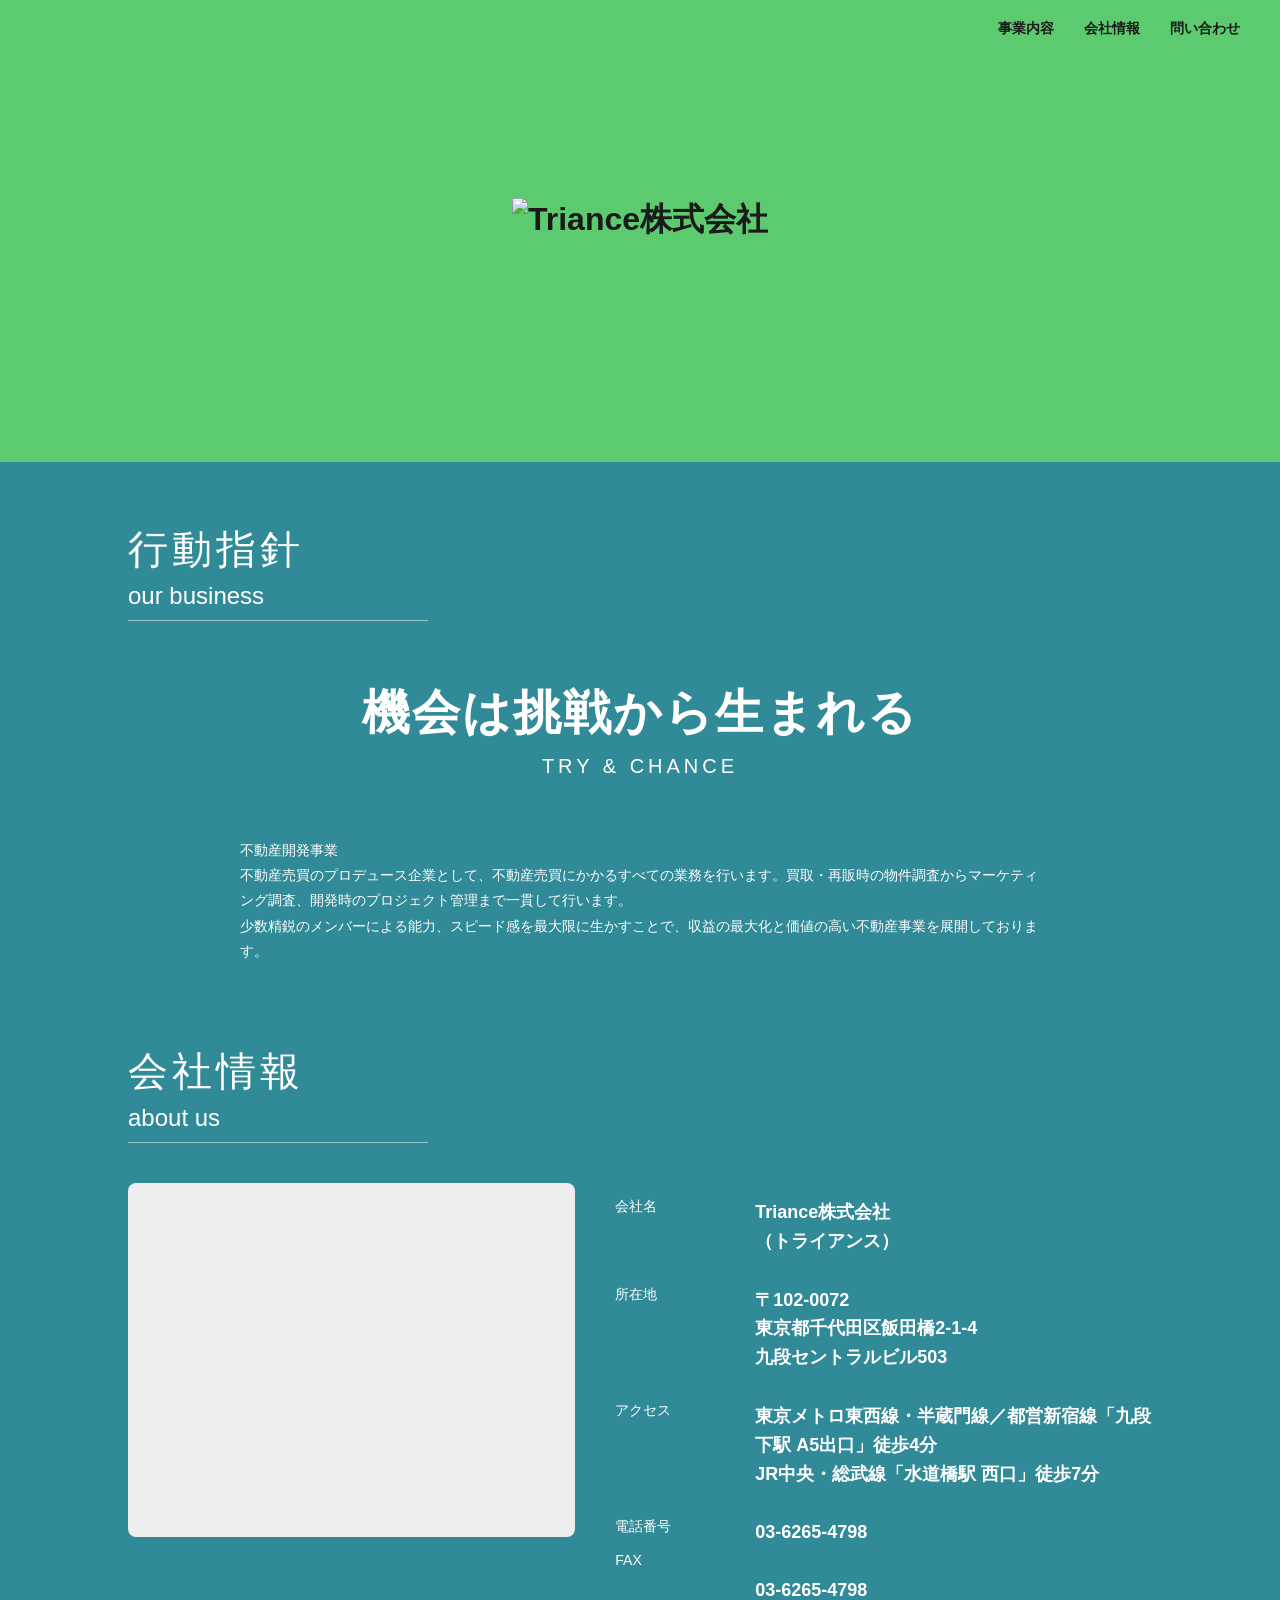
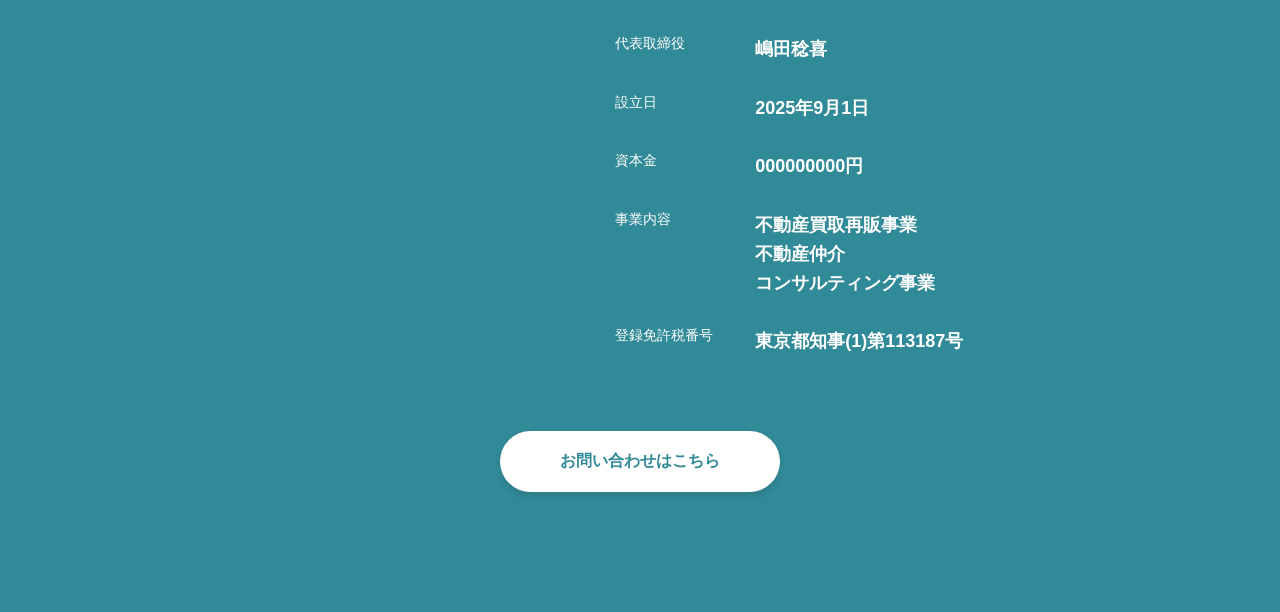
==== index.html @ 4273d7d5 "Add files via upload" ====
<!DOCTYPE html>
<html lang="ja">
<head>
    <meta charset="UTF-8">
    <meta name="viewport" content="width=device-width, initial-scale=1.0">
    <title>Triance株式会社</title>
    <link rel="stylesheet" href="style.css">
</head>
<body>

    <header class="hero">
        <ul class="nav-menu">
            <li><a href="#business">事業内容</a></li>
            <li><a href="#about">会社情報</a></li>
            <li><a href="#contact">問い合わせ</a></li>
        </ul>
        <div class="logo-area">
            <h1 style="margin: 0;">
                <img src="Trianceロゴ_背景透過.png" alt="Triance株式会社" class="logo-img">
            </h1>
        </div>
    </header>

    <main class="main-content">
        
        <section id="business" class="business-section">
            <div class="section-header">
                <h2>行動指針</h2>
                <p>our business</p>
            </div>
            
            <div class="catchphrase-area">
                <h3 class="catchphrase">機会は挑戦から生まれる</h3>
                <p class="sub-catchphrase">TRY & CHANCE</p>
            </div>
            
            <p class="description">
                不動産開発事業<br>
                不動産売買のプロデュース企業として、不動産売買にかかるすべての業務を行います。買取・再販時の物件調査からマーケティング調査、開発時のプロジェクト管理まで一貫して行います。<br>
                少数精鋭のメンバーによる能力、スピード感を最大限に生かすことで、収益の最大化と価値の高い不動産事業を展開しております。
            </p>
        </section>

        <section id="about" class="about-section">
            <div class="section-header">
                <h2>会社情報</h2>
                <p>about us</p>
            </div>

            <div class="about-container">
                <div class="map-area">
                    <iframe src="https://maps.google.com/maps?q=東京都千代田区飯田橋2-1-4&output=embed" allowfullscreen="" loading="lazy" referrerpolicy="no-referrer-when-downgrade"></iframe>
                </div>

                <div class="info-area">
                    <table class="info-table">
                        <tr>
                            <th>会社名</th>
                            <td>Triance株式会社<br>（トライアンス）</td>
                        </tr>
                        <tr>
                            <th>所在地</th>
                            <td>〒102-0072<br>東京都千代田区飯田橋2-1-4<br>九段セントラルビル503</td>
                        </tr>
                        <tr>
                            <th>アクセス</th>
                            <td>東京メトロ東西線・半蔵門線／都営新宿線「九段下駅 A5出口」徒歩4分
                            <br>JR中央・総武線「水道橋駅 西口」徒歩7分</td>
                        </tr>
                        <tr>
                            <th>電話番号<br><br>FAX</th>
                            <td>03-6265-4798<br><br>03-6265-4798</td>
                        </tr>
                        <tr>
                            <th>代表取締役</th>
                            <td>嶋田稔喜</td>
                        </tr>
                        <tr>
                            <th>設立日</th>
                            <td>2025年9月1日</td>
                        </tr>
                        <tr>
                            <th>資本金</th>
                            <td>000000000円</td>
                        </tr>
                        <tr>
                            <th>事業内容</th>
                            <td>不動産買取再販事業<br>不動産仲介<br>コンサルティング事業</td>
                        </tr>
                        <tr>
                            <th>登録免許税番号</th>
                            <td>東京都知事(1)第113187号</td>
                        </tr>
                    </table>
                </div>
            </div>
        </section>

        <div id="contact" class="contact-btn-area">
            <a href="contact.html" class="contact-btn">お問い合わせはこちら</a>
        </div>

    </main>

</body>
</html>
---- style.css ----
/* 基本設定 */
:root {
    --light-green: #5ccb6f; /* 上部の明るい緑 */
    --teal: #318a97;        /* 下部のブルーグリーン */
    --text-white: #ffffff;
    --text-black: #1a1a1a;
}

body {
    margin: 0;
    padding: 0;
    font-family: "Helvetica Neue", Arial, "Hiragino Kaku Gothic ProN", "Hiragino Sans", Meiryo, sans-serif;
    color: var(--text-white);
}

a {
    text-decoration: none;
    color: inherit;
}

/* ヒーローセクション（上部の緑の部分） */
.hero {
    background-color: var(--light-green);
    color: var(--text-black);
    padding: 20px 40px 100px;
    text-align: center;
}

.nav-menu {
    display: flex;
    justify-content: flex-end;
    gap: 30px;
    list-style: none;
    margin: 0 0 80px 0;
    padding: 0;
    font-weight: bold;
    font-size: 14px;
}

.logo-area {
    display: flex;
    align-items: center;       /* 縦方向の中央に配置します */
    justify-content: center;   /* 横方向の中央に配置します */
    padding: 80px 0;           /* ★上下に80pxの空間（余白）を作って縦に広くします */
    margin-bottom: 40px;       /* 下のコンテンツとの距離 */
}

/* （参考：すでに追記していただいた画像サイズの指定はそのまま残しておいてください） */
.logo-img {
    width: 350px;
    max-width: 100%;
    height: auto;
    object-fit: contain;
}

/* スマホ表示の時のロゴサイズ調整 */
@media (max-width: 768px) {
    .logo-img {
        width: 250px;
    }
}

/* メインコンテンツ（下部のブルーグリーンの部分） */
.main-content {
    background-color: var(--teal);
    padding: 60px 10%;
}

/* セクション見出しの共通スタイル */
.section-header {
    margin-bottom: 40px;
}

.section-header h2 {
    font-size: 40px;
    font-weight: normal;
    margin: 0;
    letter-spacing: 4px;
}

.section-header p {
    font-size: 24px;
    margin: 5px 0 0 0;
    padding-bottom: 10px;
    border-bottom: 1px solid rgba(255, 255, 255, 0.5);
    display: inline-block;
    width: 300px;
}

/* 行動指針セクション */
.business-section {
    margin-bottom: 80px;
}

.catchphrase-area {
    text-align: center;
    margin: 60px 0;
}

.catchphrase {
    font-size: 48px;
    font-weight: 900;
    margin: 0 0 10px 0;
    letter-spacing: 2px;
}

.sub-catchphrase {
    font-size: 20px;
    letter-spacing: 4px;
    margin: 0;
}

.description {
    max-width: 800px;
    margin: 0 auto;
    line-height: 1.8;
    font-size: 14px;
}

/* 会社情報セクション */
.about-section {
    margin-bottom: 60px;
}

.about-container {
    display: flex;
    gap: 40px;
    margin-top: 40px;
    align-items: flex-start;
}

.map-area {
    flex: 1;
    background-color: #eee;
    min-height: 350px;
    border-radius: 8px;
    overflow: hidden;
}

.map-area iframe {
    width: 100%;
    height: 350px;
    border: none;
}

.info-area {
    flex: 1.2;
}

.info-table {
    width: 100%;
    border-collapse: collapse;
}

.info-table th {
    text-align: left;
    font-weight: normal;
    font-size: 14px;
    padding: 15px 20px 15px 0;
    vertical-align: top;
    width: 120px;
    white-space: nowrap;
}

.info-table td {
    font-size: 18px;
    font-weight: bold;
    padding: 15px 0;
    line-height: 1.6;
}

.info-table td.normal-weight {
    font-weight: normal;
}

/* お問い合わせボタン */
.contact-btn-area {
    text-align: center;
    margin-top: 60px;
    padding-bottom: 60px;
}

.contact-btn {
    display: inline-block;
    background-color: var(--text-white);
    color: var(--teal);
    font-weight: bold;
    font-size: 16px;
    padding: 20px 60px;
    border-radius: 50px;
    box-shadow: 0 4px 6px rgba(0,0,0,0.1);
    transition: all 0.3s ease;
}

.contact-btn:hover {
    opacity: 0.9;
    transform: translateY(-2px);
    box-shadow: 0 6px 12px rgba(0,0,0,0.15);
}

/* レスポンシブ対応（スマホ表示用） */
@media (max-width: 768px) {
    .about-container {
        flex-direction: column;
    }
    .catchphrase {
        font-size: 32px;
    }
    .nav-menu {
        justify-content: center;
        gap: 15px;
    }
}

/* --- お問い合わせページ用の追加スタイル --- */

.logo-link {
    display: flex;
    align-items: center;
    gap: 15px;
}

.form-container {
    background-color: rgba(255, 255, 255, 0.05);
    padding: 60px;
    border-radius: 15px;
    max-width: 800px;
    margin: 0 auto;
}

.form-intro {
    text-align: center;
    line-height: 1.8;
    margin-bottom: 50px;
    font-size: 15px;
}

.form-group {
    margin-bottom: 30px;
    display: flex;
    flex-direction: column;
}

.form-group label {
    font-size: 14px;
    font-weight: bold;
    margin-bottom: 10px;
    display: flex;
    align-items: center;
}

/* 必須項目のラベルに「必須」マークをつける */
.form-group.required label::after {
    content: "必須";
    background-color: #ff4d4d;
    color: white;
    font-size: 10px;
    padding: 2px 6px;
    border-radius: 3px;
    margin-left: 10px;
}

.form-group input,
.form-group select,
.form-group textarea {
    background-color: white;
    border: 1px solid transparent;
    border-radius: 5px;
    padding: 15px;
    font-size: 16px;
    font-family: inherit;
}

.form-group input:focus,
.form-group select:focus,
.form-group textarea:focus {
    outline: none;
    border-color: var(--light-green);
    box-shadow: 0 0 0 3px rgba(92, 203, 111, 0.2);
}

.form-submit {
    text-align: center;
    margin-top: 40px;
}

.form-submit .contact-btn {
    border: none;
    cursor: pointer;
    font-size: 18px;
}

/* スマホ表示の調整 */
@media (max-width: 768px) {
    .form-container {
        padding: 30px 20px;
    }
}
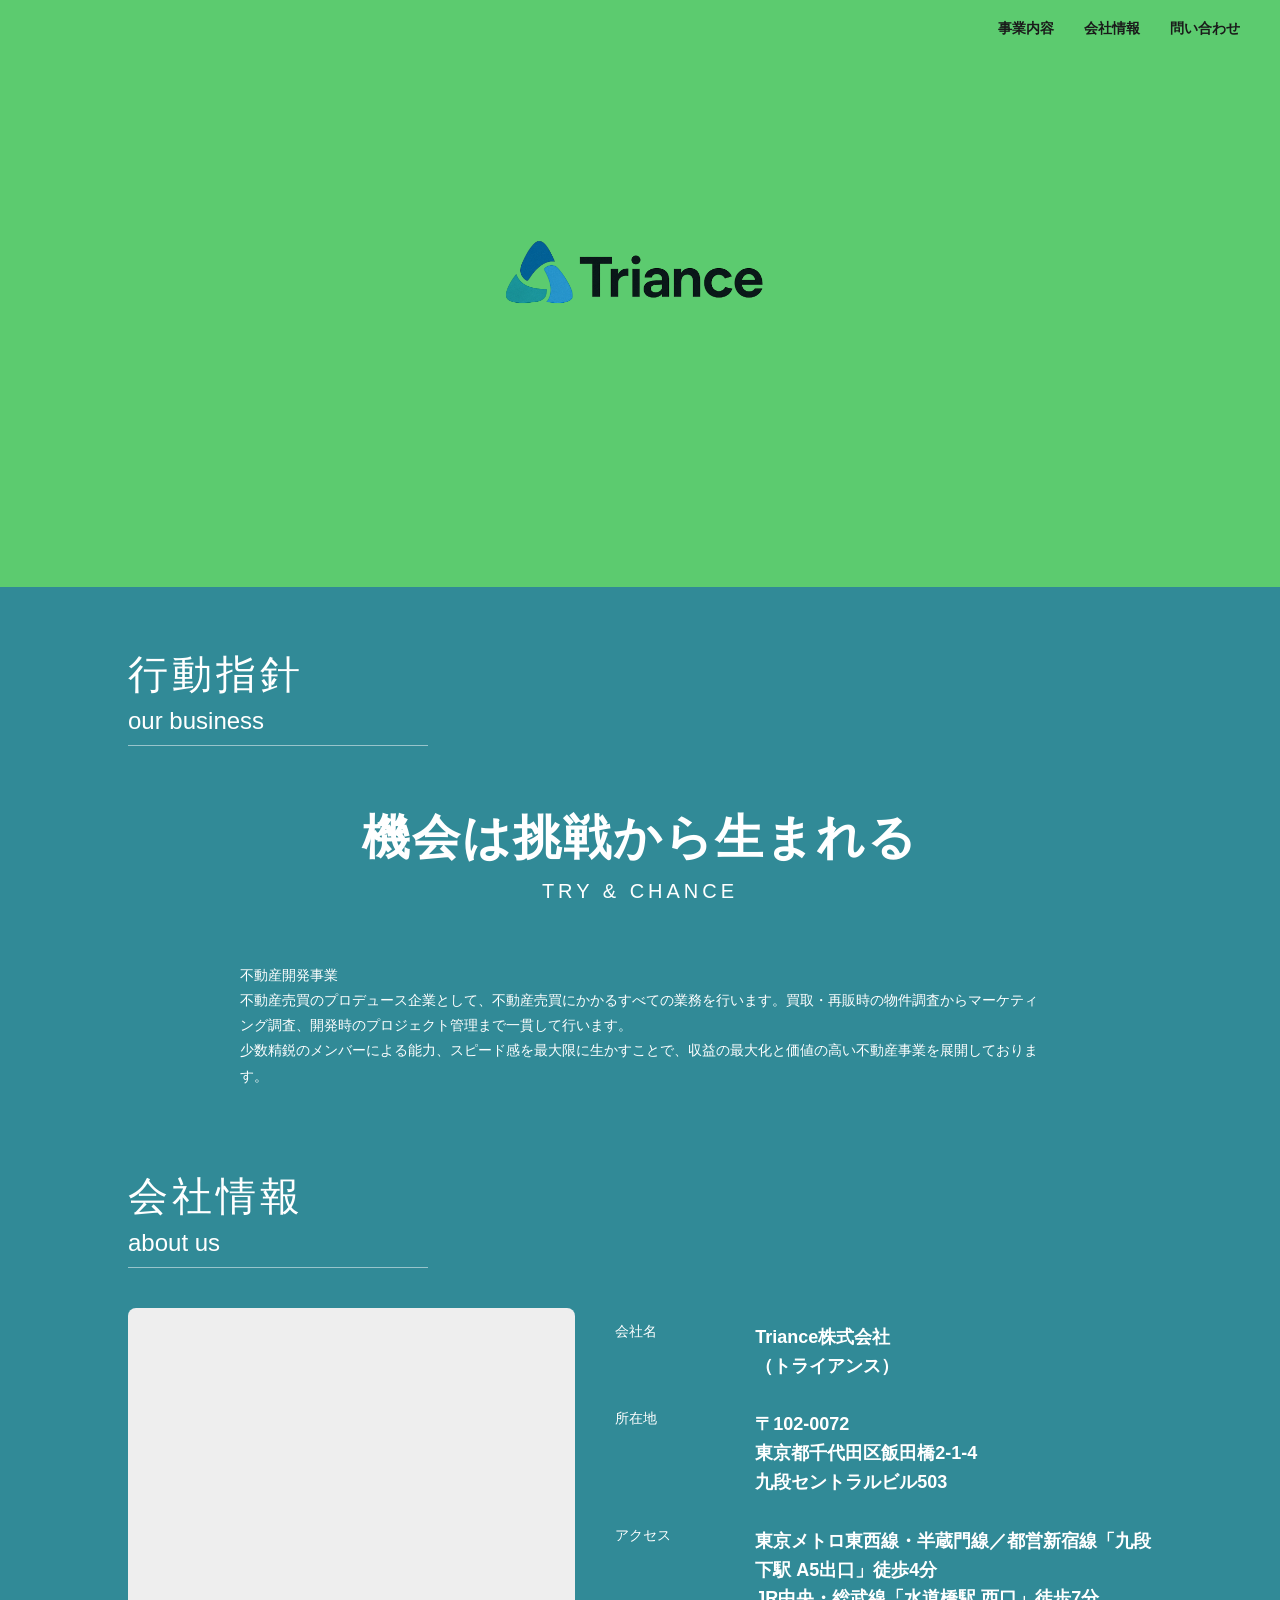
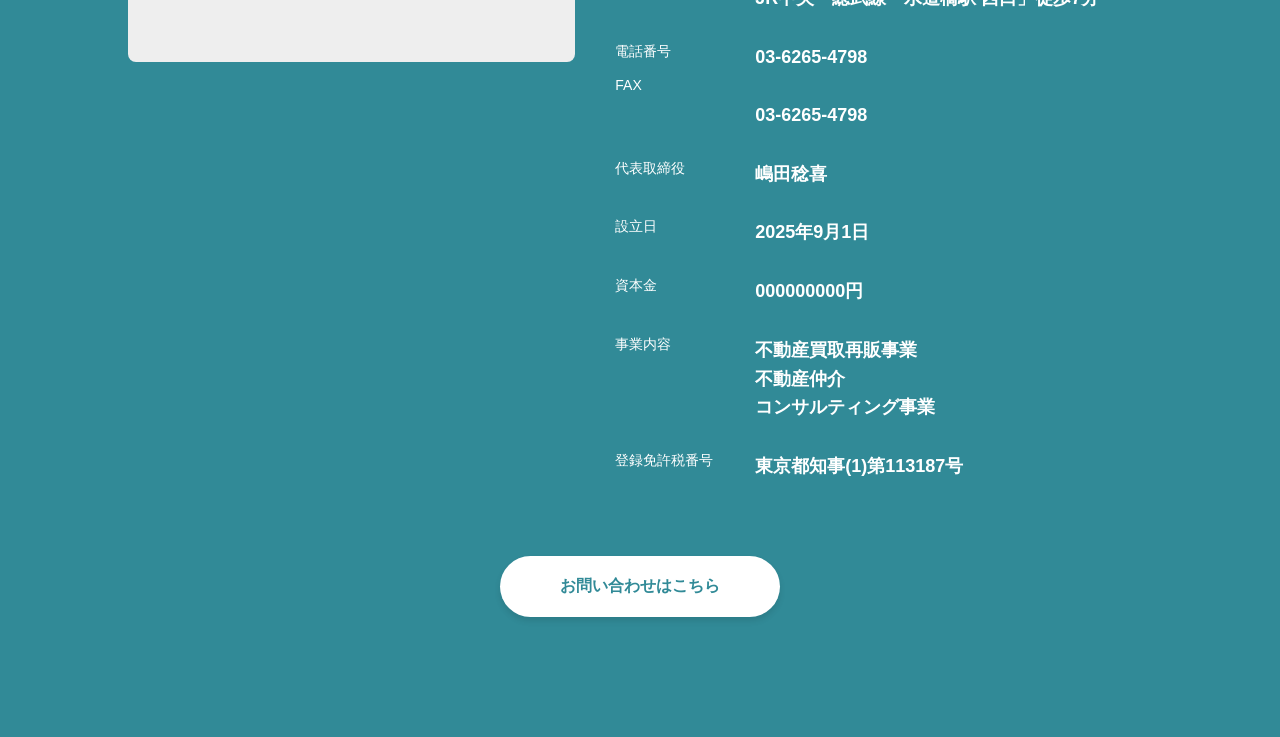
==== commit e8fc865c: "Update logo image source in index.html" ====
--- a/index.html
+++ b/index.html
@@ -16,7 +16,7 @@
         </ul>
         <div class="logo-area">
             <h1 style="margin: 0;">
-                <img src="Trianceロゴ_背景透過.png" alt="Triance株式会社" class="logo-img">
+                <img src="Trianceロゴ_背景透過.png" alt="" class="logo-img">
             </h1>
         </div>
     </header>
@@ -103,4 +103,4 @@
     </main>
 
 </body>
-</html>+</html>
